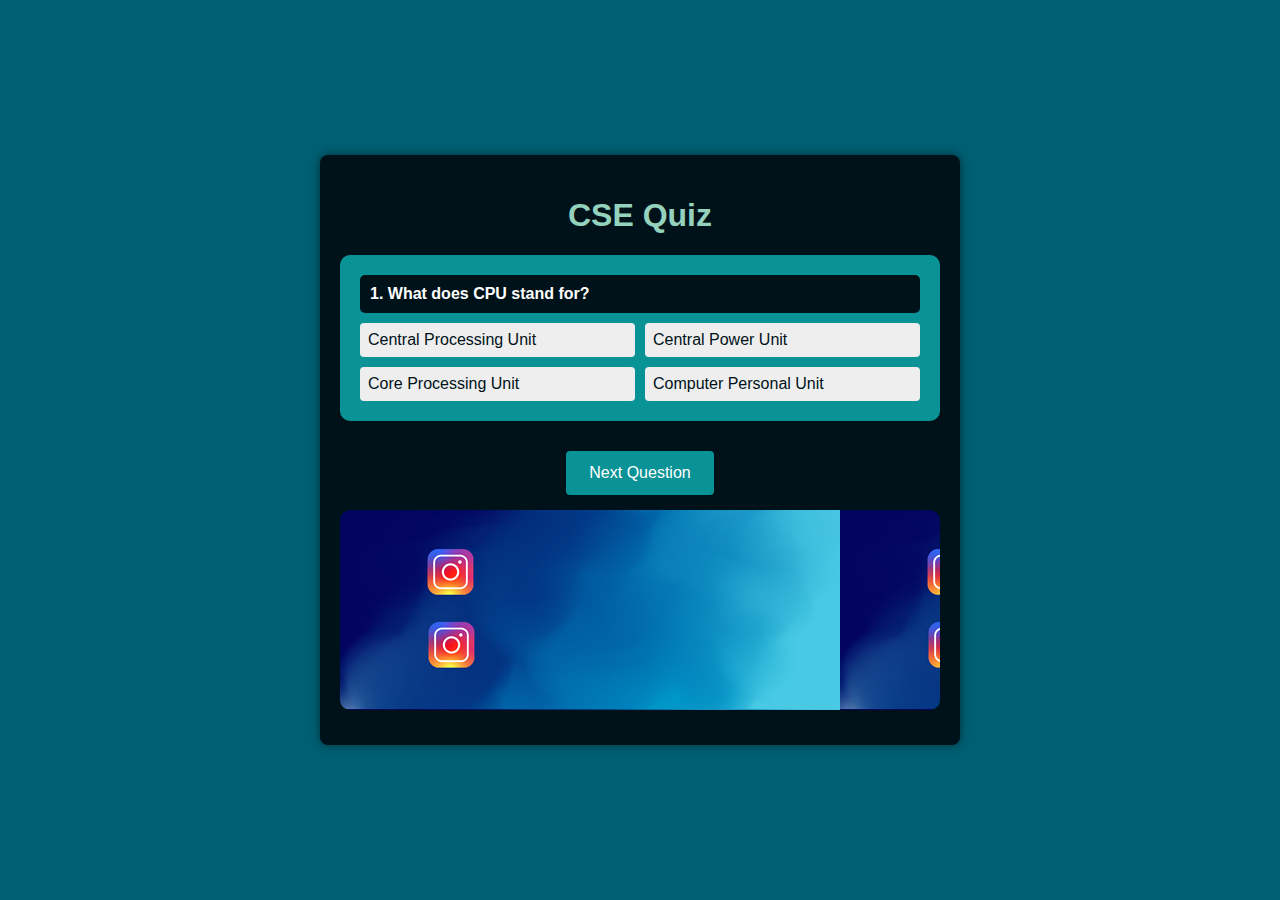
==== index.html @ 1457313b "file renamed" ====
<!DOCTYPE html>
<html lang="en">
<head>
  <meta charset="UTF-8">
  <meta name="viewport" content="width=device-width, initial-scale=1.0">
  <title>PU CSE Test</title>
  <link rel="stylesheet" href="styles.css">
</head>
<body>
  <div class="app">
    <h1>CSE Quiz</h1>
    <div id="quiz">
    </div>
    <button id="nextButton">Next Question</button>
   <div id="foot">
   </div> 
</div>
  </div>
 
  <script src="script.js"></script>
</body>
</html>
---- styles.css ----
body {
    font-family: 'Segoe UI', Tahoma, Geneva, Verdana, sans-serif;
    background-color: #005f73;
    display: flex;
    justify-content: center;
    align-items: center;
    height: 100vh;
    margin: 0;
  }
  
  .app {
    background-color: #001219;
    padding: 20px;
    border-radius: 8px;
    box-shadow: 0 0 10px rgba(0, 0, 0, 0.5);
    max-width: 600px;
    width: 90%;
    text-align: center;
    color: #94d2bd;
  }
  
  button{
    background-color: #0a9396;
    color: white;
    border: none;
    padding: 10px 20px;
    text-align: center;
    text-decoration: none;
    display: inline-block;
    font-size: 16px;
    margin-top: 10px;
    cursor: pointer;
    border-radius: 4px;
    transition: background-color 0.3s ease; border: 3px solid #0a9396;
  }
  
  button:hover {
    background-color: #001219;
   
  }
  
  #quiz {
    text-align: left;
    margin-bottom: 20px;
    color: #001219;
    background-color:#0a9396;
    border-radius: 10px;
    padding: 20px;
  }
  
  .question {
    margin-bottom: 10px;
    font-weight: 700;
    background-color:#001219 ;
    border-radius: 5px;
    padding: 10px;
    color: #ffffff;
  }
  
  .options {
    display: grid;
    grid-template-columns: repeat(2, 1fr);
    gap: 10px;
    text-align: left;
    font-weight: 500;
  }
  
  .option {
    padding: 8px;
    background-color: #eee;
    border-radius: 4px;
    cursor: pointer;
    transition: background-color 0.3s ease;
  }
  
  .option:hover {
    background-color: #040000;
    color: #94d2bd;
  }
#foot{
  background-image: url('\\img\\20240719_151755.png');
  padding: 100px;
  height:auto;
  width: auto;
  margin:  15px auto;
  border-radius: 10px;
}
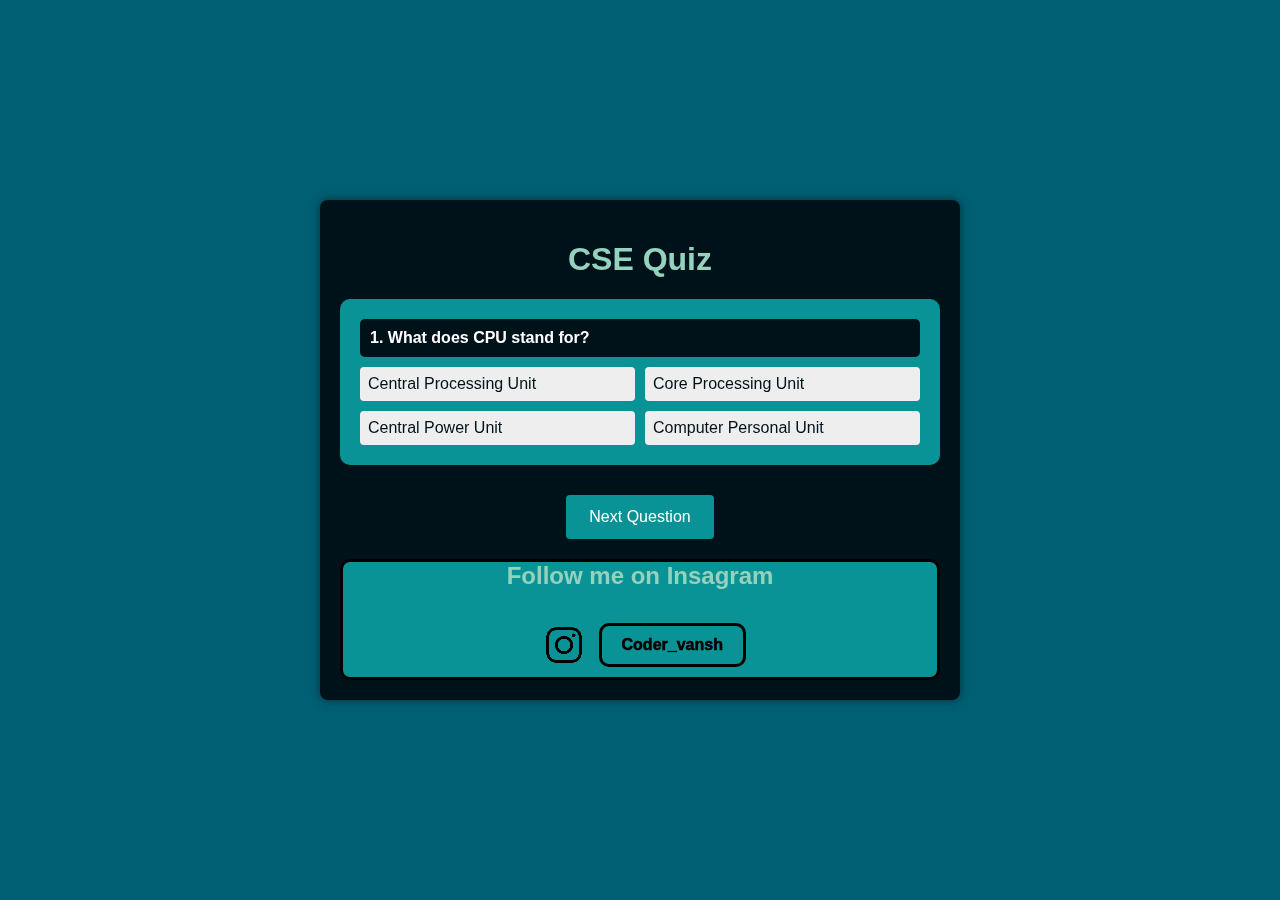
==== commit ffa9aa32: "add new footer" ====
--- a/index.html
+++ b/index.html
@@ -12,11 +12,71 @@
     <div id="quiz">
     </div>
     <button id="nextButton">Next Question</button>
-   <div id="foot">
-   </div> 
+    <div class="container">
+      <div class="heder"><h2>Follow me on Insagram</h3></div>
+     <a href="https://www.instagram.com/coder_vansh/"> <img class="img" width="60px" src="[data-uri]" alt=""></a>
+      <button class="button1"><a href="https://www.instagram.com/coder_vansh/"><h4>Coder_vansh</h4></a></button>
+    </div>
 </div>
   </div>
- 
+ <style>
+  .container {
+    text-align: center;
+    margin-top: 20px; 
+    padding: 0px;
+    border-radius: 10px;
+    border: solid #040000 ;
+    background-color: #0a9396;
+  }
+
+  .button1{
+    color: #040000;
+    text-align: center;
+    text-decoration: none;
+    display: inline-block;
+    font-size: px;
+    border: 3px solid #040000;
+    border-radius: 10px;
+    cursor: pointer;
+    margin-bottom: 10px;
+  }
+
+  .button1:hover{
+    background-color: #040000; /* Darker green on hover */
+  }
+  .img{
+    mix-blend-mode: darken;
+    position:relative;
+    transform:translatey(25px)
+  }
+ a:link{
+  text-decoration: none;
+  color: #040404;
+ }
+ a:visited{
+  text-decoration: none;
+  color: #040000;
+ }
+ a:visited:hover{
+  color:aliceblue;
+  text-decoration: none;
+  
+ }
+ a:link:hover{
+  color:aliceblue;
+  text-decoration: none;
+  
+ }
+ h4{
+  font-weight: 1000;
+  margin: 0%;
+  padding: 0%;
+ }
+ h2{
+  padding: 0%;
+  margin: 0%;
+ }
+</style>
   <script src="script.js"></script>
 </body>
 </html>--- a/styles.css
+++ b/styles.css
@@ -31,7 +31,8 @@
     margin-top: 10px;
     cursor: pointer;
     border-radius: 4px;
-    transition: background-color 0.3s ease; border: 3px solid #0a9396;
+    transition: background-color 0.3s ease; 
+    border: 3px solid #0a9396;
   }
   
   button:hover {
@@ -77,11 +78,3 @@
     background-color: #040000;
     color: #94d2bd;
   }
-#foot{
-  background-image: url('\\img\\20240719_151755.png');
-  padding: 100px;
-  height:auto;
-  width: auto;
-  margin:  15px auto;
-  border-radius: 10px;
-}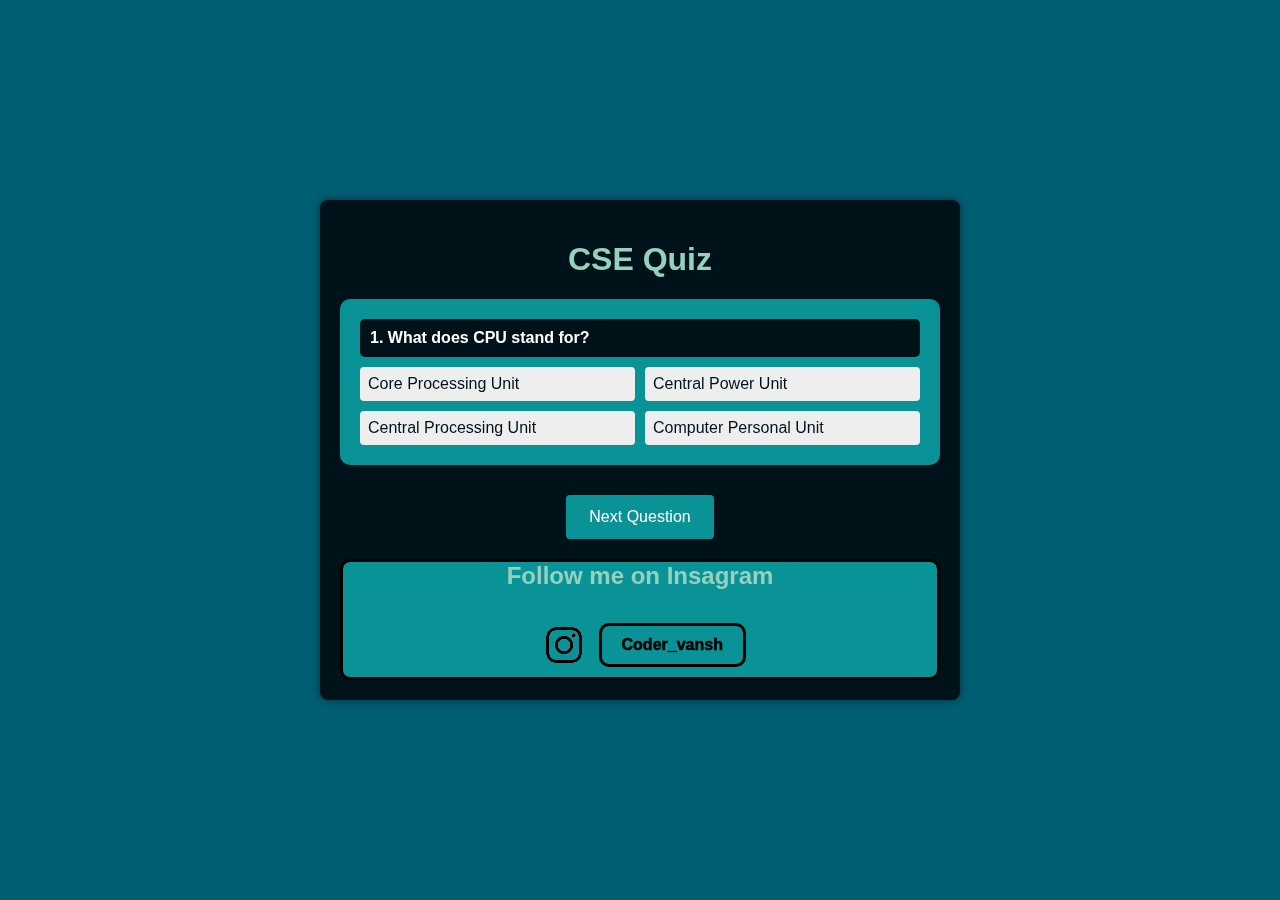
==== commit 0fc1d43a: "added launch.json" ====
--- a/index.html
+++ b/index.html
@@ -2,7 +2,7 @@
 <html lang="en">
 <head>
   <meta charset="UTF-8">
-  <meta name="viewport" content="width=device-width, initial-scale=1.0">
+  <meta name="viewport" content="width=device-width, initial-scale=1.0" , user-scalable="no">
   <title>PU CSE Test</title>
   <link rel="stylesheet" href="styles.css">
 </head>
